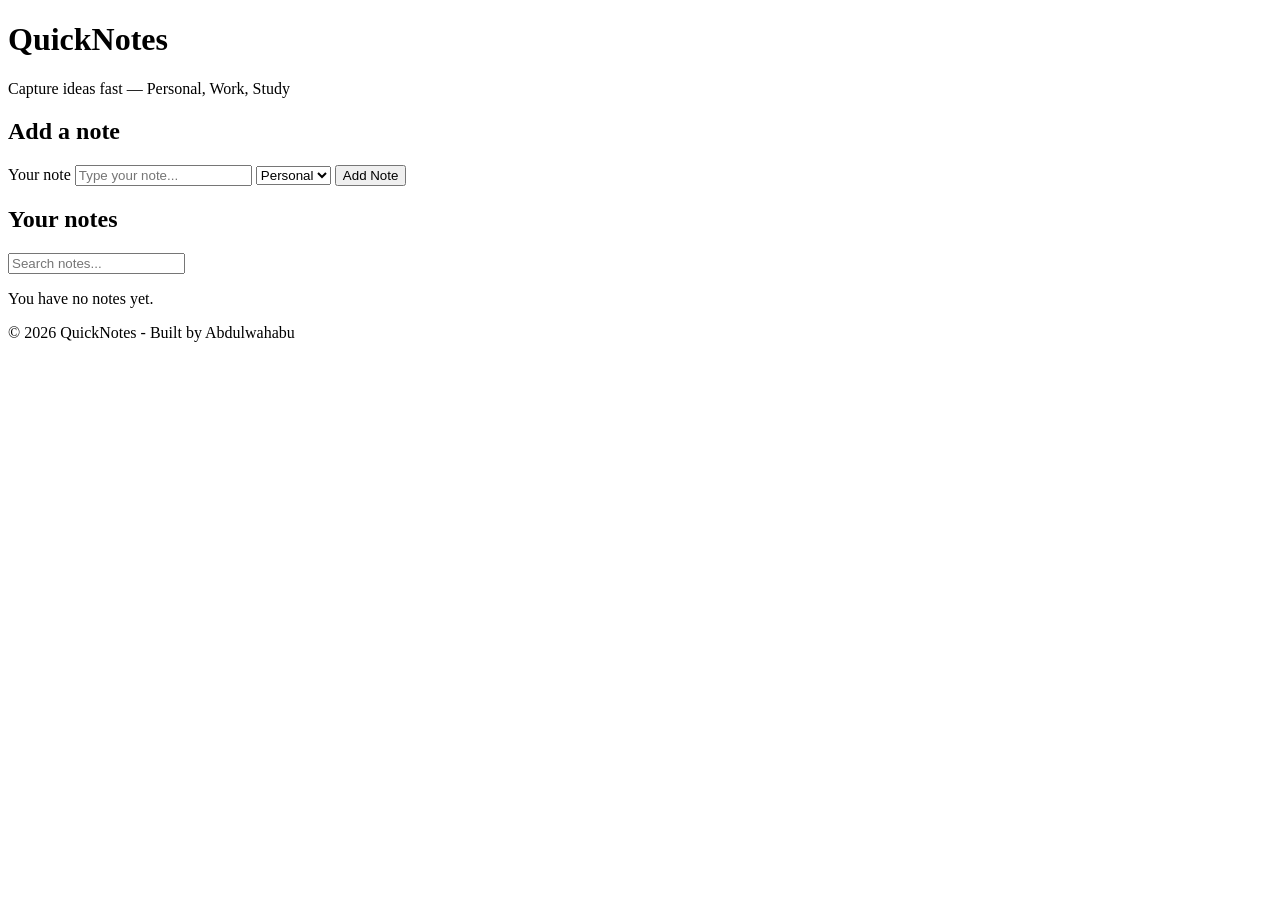
==== index.html @ 4433bd95 "Add page structure" ====
<!DOCTYPE html>
<html lang="en">
<head>
  <meta charset="UTF-8">
  <meta name="viewport" content="width=device-width, initial-scale=1.0">
  <title>QuickNotes - Fast Note Taking</title>
  <link rel="stylesheet" href="style.css">
  <script src="script.js" defer></script>
</head>
<body>
  <header>
    <h1>QuickNotes</h1>
    <p class="tagline">Capture ideas fast — Personal, Work, Study</p>
  </header>

  <main>
    <section id="add-section">
      <h2>Add a note</h2>
      <form id="note-form">
        <label for="note-input">Your note</label>
        <input type="text" id="note-input" placeholder="Type your note...">
        <select id="note-category">
          <option value="Personal">Personal</option>
          <option value="Work">Work</option>
          <option value="Study">Study</option>
        </select>
        <button type="submit">Add Note</button>
      </form>
      <p id="error-message"></p>
    </section>

    <section id="notes-section">
      <h2>Your notes</h2>
      <input type="text" id="search-input" placeholder="Search notes...">
      <p id="note-count">You have no notes yet.</p>
      <ul id="notes-list"></ul>
    </section>
  </main>

  <footer>
    <p>&copy; 2026 QuickNotes - Built by Abdulwahabu</p>
  </footer>
</body>
</html>
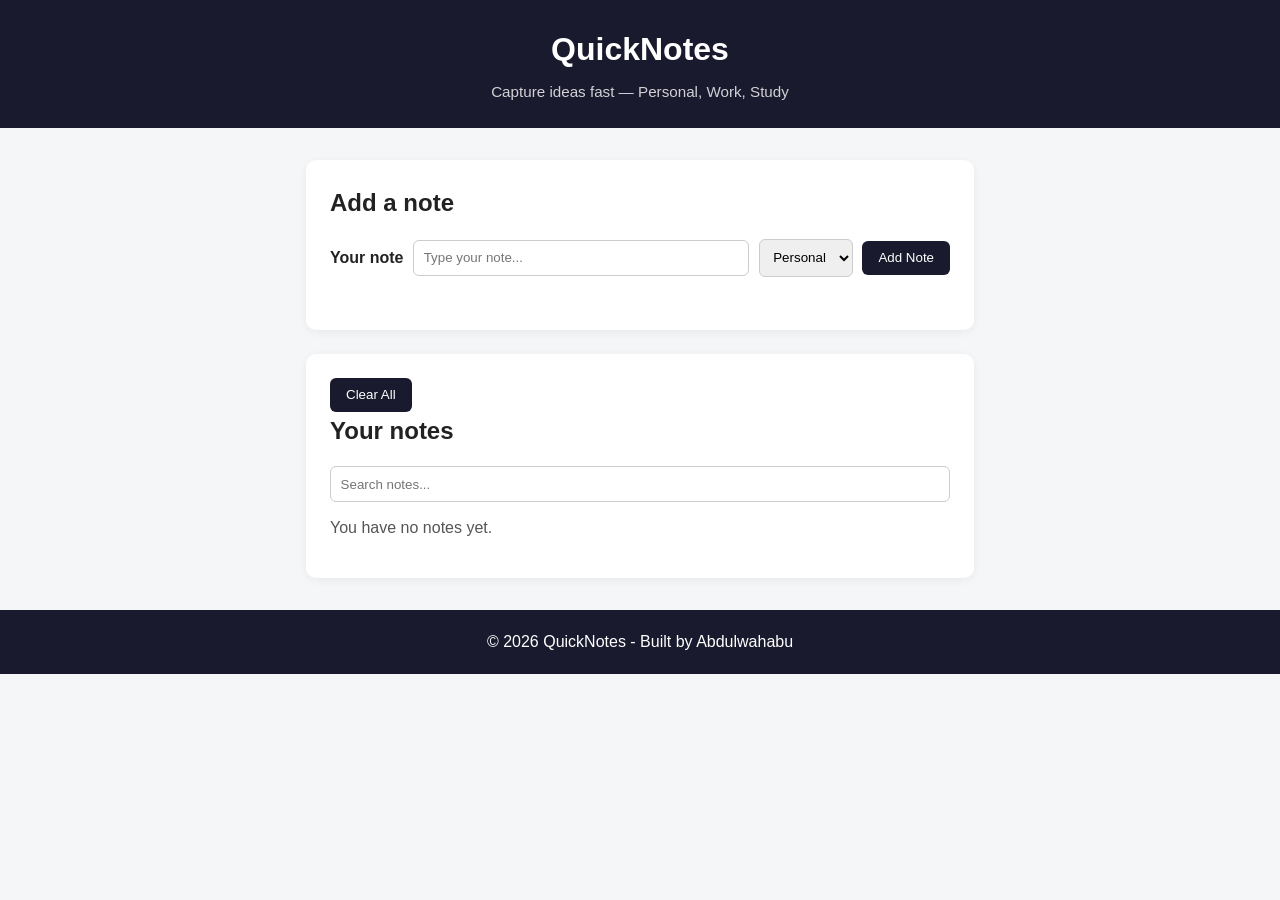
==== commit 743b0b7d: "Fix clear-all position and logic" ====
--- a/index.html
+++ b/index.html
@@ -30,6 +30,7 @@
     </section>
 
     <section id="notes-section">
+        <button id="clear-all">Clear All</button>
       <h2>Your notes</h2>
       <input type="text" id="search-input" placeholder="Search notes...">
       <p id="note-count">You have no notes yet.</p>
--- a/style.css
+++ b/style.css
@@ -0,0 +1,155 @@
+* {
+  box-sizing: border-box;
+  margin: 0;
+  padding: 0;
+}
+
+body {
+  font-family: Arial, sans-serif;
+  line-height: 1.6;
+  background: #f4f6f8;
+  color: #222;
+}
+
+header {
+  background: #1a1a2e;
+  color: #fff;
+  padding: 1.5rem;
+  text-align: center;
+}
+
+.tagline {
+  opacity: 0.8;
+  font-size: 0.95rem;
+  margin-top: 0.3rem;
+}
+
+main {
+  max-width: 700px;
+  margin: 2rem auto;
+  padding: 0 1rem;
+}
+
+section {
+  background: #fff;
+  padding: 1.5rem;
+  border-radius: 10px;
+  margin-bottom: 1.5rem;
+  box-shadow: 0 2px 8px rgba(0,0,0,0.06);
+}
+
+h2 {
+  margin-bottom: 1rem;
+}
+
+form {
+  display: flex;
+  flex-wrap: wrap;
+  gap: 0.6rem;
+  align-items: center;
+}
+
+label {
+  font-weight: bold;
+}
+
+#note-input {
+  flex: 1 1 200px;
+  padding: 0.6rem;
+  border: 1px solid #ccc;
+  border-radius: 6px;
+}
+
+#note-category, #search-input {
+  padding: 0.6rem;
+  border: 1px solid #ccc;
+  border-radius: 6px;
+}
+
+button {
+  padding: 0.6rem 1rem;
+  border: none;
+  background: #1a1a2e;
+  color: #fff;
+  border-radius: 6px;
+  cursor: pointer;
+}
+
+button:hover {
+  background: #2d2d5e;
+}
+
+#search-input {
+  width: 100%;
+  margin-bottom: 0.8rem;
+}
+
+#error-message {
+  color: #d00000;
+  margin-top: 0.6rem;
+  min-height: 1.2rem;
+}
+
+#note-count {
+  color: #555;
+  margin-bottom: 0.8rem;
+}
+
+#notes-list {
+  list-style: none;
+}
+
+#notes-list li {
+  padding: 0.9rem;
+  border: 1px solid #e0e0e0;
+  border-radius: 8px;
+  margin-bottom: 0.7rem;
+  display: flex;
+  justify-content: space-between;
+  align-items: flex-start;
+  gap: 0.8rem;
+  background: #fafafa;
+  border-left-width: 5px;
+}
+
+.category-personal {
+  border-left-color: #009688;
+}
+
+.category-work {
+  border-left-color: #b71c1c;
+}
+
+.category-study {
+  border-left-color: #1565c0;
+}
+
+#notes-list li span {
+  flex: 1;
+}
+
+.delete-btn {
+  background: #e63946;
+}
+
+.delete-btn:hover {
+  background: #c5303c;
+}
+
+footer {
+  text-align: center;
+  padding: 1.2rem;
+  background: #1a1a2e;
+  color: #fff;
+  margin-top: 2rem;
+}
+
+@media (max-width: 600px) {
+  form {
+    flex-direction: column;
+    align-items: stretch;
+  }
+  #note-input, #note-category, form button {
+    width: 100%;
+  }
+}
